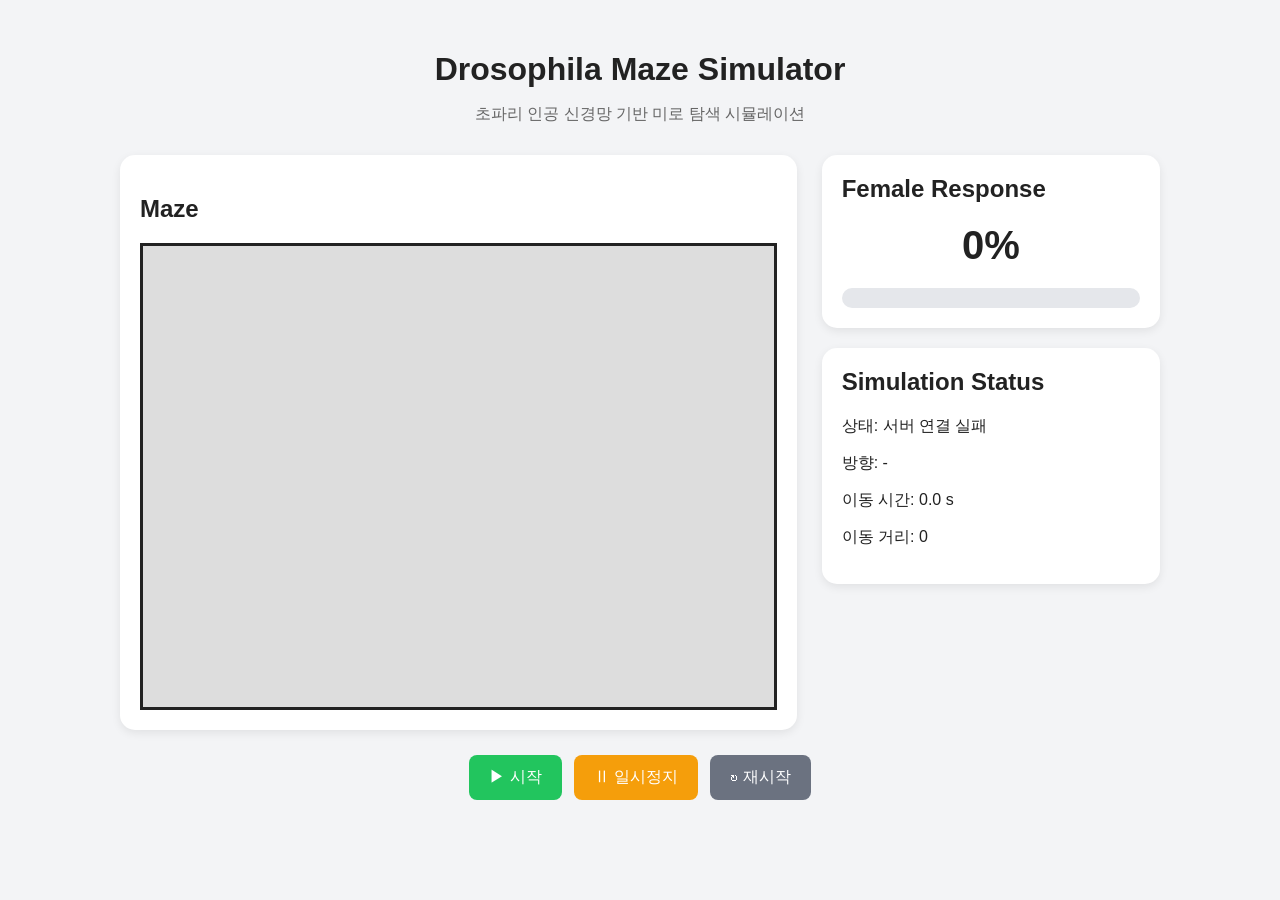
==== web/index.html @ 180507f6 "Connect neural network simulation to web interface" ====
<!DOCTYPE html>
<html lang="ko">
<head>
    <meta charset="UTF-8">
    <meta name="viewport" content="width=device-width, initial-scale=1.0">
    <title>Drosophila Maze Simulator</title>
    <link rel="stylesheet" href="style.css">
</head>

<body>

    <div class="container">

        <header>
            <h1>Drosophila Maze Simulator</h1>
            <p>초파리 인공 신경망 기반 미로 탐색 시뮬레이션</p>
        </header>

        <main>

            <!-- 미로 -->
            <section class="maze-section">
                <h2>Maze</h2>

                <div id="maze"></div>
            </section>

            <!-- 정보 -->
            <section class="info-section">

                <div class="info-box">
                    <h2>Female Response</h2>

                    <div class="response-value">
                        <span id="responseValue">0</span>%
                    </div>

                    <div class="response-bar">
                        <div id="responseBar"></div>
                    </div>
                </div>

                <div class="info-box">
                    <h2>Simulation Status</h2>

                    <p>상태: <span id="status">대기 중</span></p>
                    <p>방향: <span id="direction">-</span></p>
                    <p>이동 시간: <span id="time">0.0</span> s</p>
                    <p>이동 거리: <span id="distance">0</span></p>
                </div>

            </section>

        </main>

        <!-- 버튼 -->
        <div class="controls">
            <button id="startButton">▶ 시작</button>
            <button id="pauseButton">Ⅱ 일시정지</button>
            <button id="resetButton">↻ 재시작</button>
        </div>

    </div>

    <script src="script.js"></script>

</body>
</html>
---- web/style.css ----
* {
    box-sizing: border-box;
}

body {
    margin: 0;
    font-family: Arial, sans-serif;
    background: #f3f4f6;
    color: #222;
}

.container {
    max-width: 1100px;
    margin: 0 auto;
    padding: 30px;
}

header {
    text-align: center;
    margin-bottom: 30px;
}

header h1 {
    margin-bottom: 8px;
}

header p {
    color: #666;
}

main {
    display: grid;
    grid-template-columns: 2fr 1fr;
    gap: 25px;
}

.maze-section,
.info-box {
    background: white;
    border-radius: 15px;
    padding: 20px;
    box-shadow: 0 3px 10px rgba(0, 0, 0, 0.08);
}

#maze {
    display: grid;

    /* 15 × 11 미로 */
    grid-template-columns: repeat(15, 1fr);
    grid-template-rows: repeat(11, 1fr);

    width: 100%;
    aspect-ratio: 15 / 11;

    border: 3px solid #222;
    background: #ddd;
}

.cell {
    border: 1px solid #ddd;
}

.wall {
    background: #222;
}

.path {
    background: #fff;
}

.start {
    background: #dbeafe;
}

.goal {
    background: #dcfce7;
}

.fly {
    background: #f59e0b;
    position: relative;
}

.fly::after {
    content: "🪰";
    position: absolute;
    left: 50%;
    top: 50%;
    transform: translate(-50%, -50%);
    font-size: 22px;
}

.info-section {
    display: flex;
    flex-direction: column;
    gap: 20px;
}

.info-box h2 {
    margin-top: 0;
}

.response-value {
    font-size: 40px;
    font-weight: bold;
    text-align: center;
    margin: 20px 0;
}

.response-bar {
    height: 20px;
    background: #e5e7eb;
    border-radius: 10px;
    overflow: hidden;
}

#responseBar {
    height: 100%;
    width: 0%;
    background: #3b82f6;
    transition: width 0.15s;
}

.controls {
    display: flex;
    justify-content: center;
    gap: 12px;
    margin-top: 25px;
}

button {
    border: none;
    padding: 12px 20px;
    border-radius: 8px;
    font-size: 16px;
    cursor: pointer;
}

button:hover {
    opacity: 0.85;
}

#startButton {
    background: #22c55e;
    color: white;
}

#pauseButton {
    background: #f59e0b;
    color: white;
}

#resetButton {
    background: #6b7280;
    color: white;
}

@media (max-width: 800px) {
    main {
        grid-template-columns: 1fr;
    }

    .container {
        padding: 15px;
    }
}
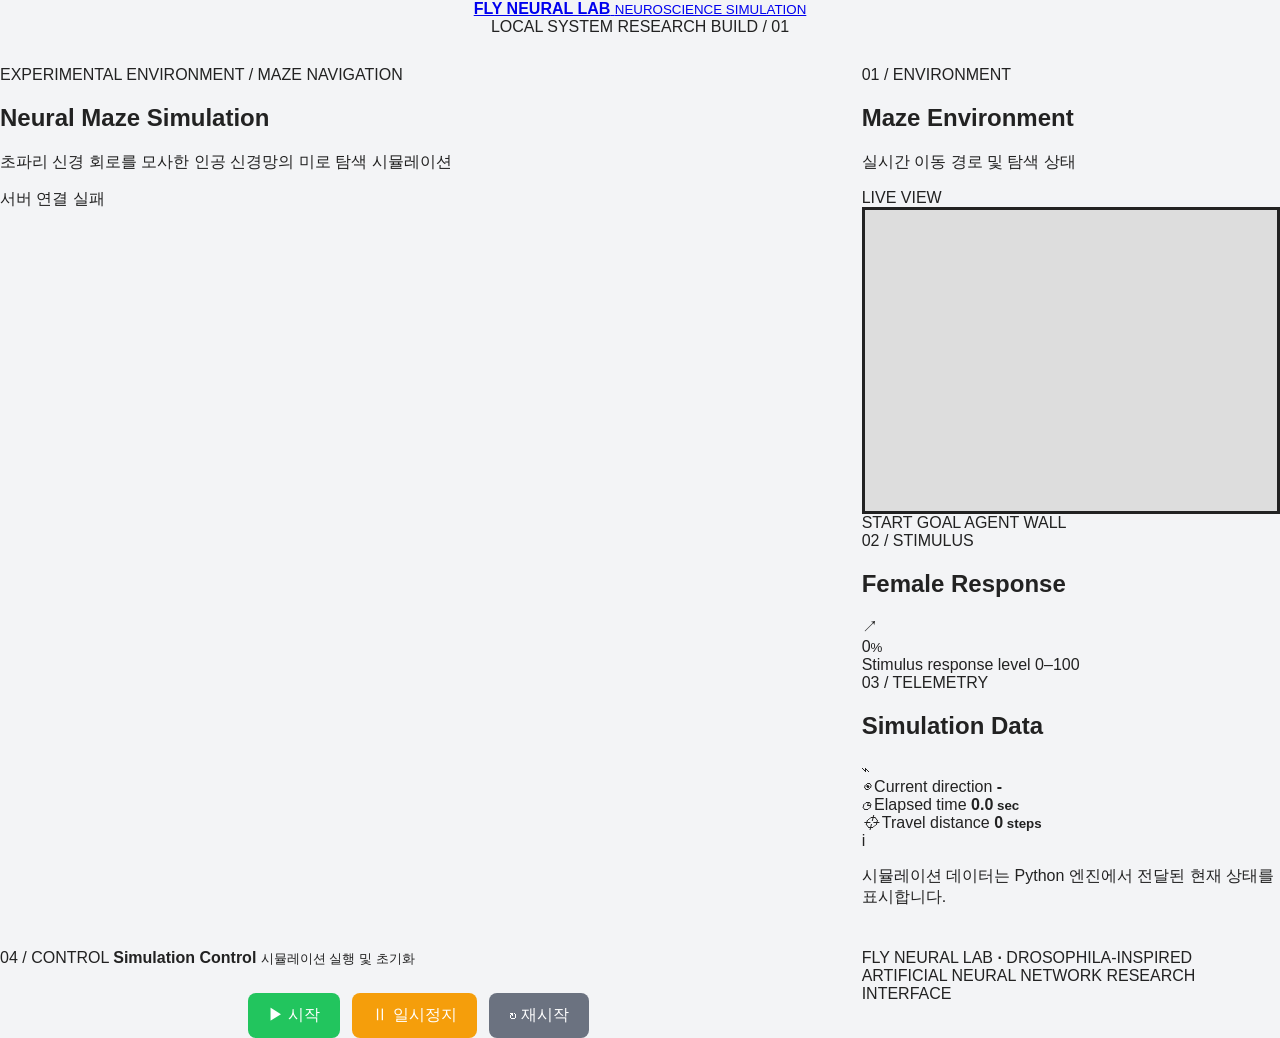
==== commit d0fa9353: "Redesign simulation dashboard structure" ====
--- a/web/index.html
+++ b/web/index.html
@@ -3,66 +3,138 @@
 <head>
     <meta charset="UTF-8">
     <meta name="viewport" content="width=device-width, initial-scale=1.0">
-    <title>Drosophila Maze Simulator</title>
+    <meta name="theme-color" content="#080f1b">
+    <title>Fly Neural Lab | Maze Simulation</title>
+    <link rel="preconnect" href="https://fonts.googleapis.com">
+    <link rel="preconnect" href="https://fonts.gstatic.com" crossorigin>
+    <link href="https://fonts.googleapis.com/css2?family=DM+Mono:wght@400;500&family=Inter:wght@400;500;600;700;800&family=Noto+Sans+KR:wght@400;500;600;700&display=swap" rel="stylesheet">
     <link rel="stylesheet" href="style.css">
 </head>
-
 <body>
-
-    <div class="container">
-
-        <header>
-            <h1>Drosophila Maze Simulator</h1>
-            <p>초파리 인공 신경망 기반 미로 탐색 시뮬레이션</p>
+    <div class="app-shell">
+        <header class="topbar">
+            <a class="brand" href="/" aria-label="Fly Neural Lab home">
+                <span class="brand-mark"><span></span><span></span><span></span></span>
+                <span class="brand-copy">
+                    <strong>FLY NEURAL LAB</strong>
+                    <small>NEUROSCIENCE SIMULATION</small>
+                </span>
+            </a>
+            <div class="topbar-meta">
+                <span class="system-indicator"><i></i> LOCAL SYSTEM</span>
+                <span class="version-label">RESEARCH BUILD / 01</span>
+            </div>
         </header>
 
-        <main>
-
-            <!-- 미로 -->
-            <section class="maze-section">
-                <h2>Maze</h2>
-
-                <div id="maze"></div>
+        <main class="dashboard">
+            <section class="page-heading">
+                <div>
+                    <div class="eyebrow">EXPERIMENTAL ENVIRONMENT <span> / </span> MAZE NAVIGATION</div>
+                    <h1>Neural Maze Simulation</h1>
+                    <p>초파리 신경 회로를 모사한 인공 신경망의 미로 탐색 시뮬레이션</p>
+                </div>
+                <div class="run-state">
+                    <span class="state-dot"></span>
+                    <span id="status">대기 중</span>
+                </div>
             </section>
 
-            <!-- 정보 -->
-            <section class="info-section">
-
-                <div class="info-box">
-                    <h2>Female Response</h2>
-
-                    <div class="response-value">
-                        <span id="responseValue">0</span>%
+            <section class="workspace">
+                <article class="panel maze-panel">
+                    <div class="panel-heading">
+                        <div>
+                            <span class="panel-index">01 / ENVIRONMENT</span>
+                            <h2>Maze Environment</h2>
+                            <p>실시간 이동 경로 및 탐색 상태</p>
+                        </div>
+                        <span class="live-tag"><i></i> LIVE VIEW</span>
                     </div>
 
-                    <div class="response-bar">
-                        <div id="responseBar"></div>
+                    <div class="maze-stage">
+                        <div class="maze-frame">
+                            <div id="maze" aria-label="미로 시뮬레이션 화면"></div>
+                        </div>
                     </div>
-                </div>
 
-                <div class="info-box">
-                    <h2>Simulation Status</h2>
+                    <div class="maze-legend">
+                        <span><i class="legend-start"></i> START</span>
+                        <span><i class="legend-goal"></i> GOAL</span>
+                        <span><i class="legend-fly"></i> AGENT</span>
+                        <span><i class="legend-wall"></i> WALL</span>
+                    </div>
+                </article>
 
-                    <p>상태: <span id="status">대기 중</span></p>
-                    <p>방향: <span id="direction">-</span></p>
-                    <p>이동 시간: <span id="time">0.0</span> s</p>
-                    <p>이동 거리: <span id="distance">0</span></p>
-                </div>
+                <aside class="side-column">
+                    <article class="panel response-panel">
+                        <div class="panel-heading compact">
+                            <div>
+                                <span class="panel-index">02 / STIMULUS</span>
+                                <h2>Female Response</h2>
+                            </div>
+                            <span class="mini-icon">↗</span>
+                        </div>
+                        <div class="response-reading">
+                            <span id="responseValue">0</span><small>%</small>
+                        </div>
+                        <div class="response-track">
+                            <div id="responseBar"></div>
+                        </div>
+                        <div class="metric-foot">
+                            <span>Stimulus response level</span>
+                            <span class="metric-unit">0–100</span>
+                        </div>
+                    </article>
 
+                    <article class="panel telemetry-panel">
+                        <div class="panel-heading compact">
+                            <div>
+                                <span class="panel-index">03 / TELEMETRY</span>
+                                <h2>Simulation Data</h2>
+                            </div>
+                            <span class="telemetry-icon">⌁</span>
+                        </div>
+                        <div class="telemetry-list">
+                            <div class="telemetry-row">
+                                <span class="telemetry-label"><i class="data-icon">◉</i> Current direction</span>
+                                <strong id="direction">-</strong>
+                            </div>
+                            <div class="telemetry-row">
+                                <span class="telemetry-label"><i class="data-icon">◷</i> Elapsed time</span>
+                                <strong><span id="time">0.0</span><small> sec</small></strong>
+                            </div>
+                            <div class="telemetry-row">
+                                <span class="telemetry-label"><i class="data-icon">⌖</i> Travel distance</span>
+                                <strong><span id="distance">0</span><small> steps</small></strong>
+                            </div>
+                        </div>
+                    </article>
+
+                    <div class="note-card">
+                        <span class="note-mark">i</span>
+                        <p>시뮬레이션 데이터는 Python 엔진에서 전달된 현재 상태를 표시합니다.</p>
+                    </div>
+                </aside>
             </section>
 
+            <section class="control-panel">
+                <div class="control-copy">
+                    <span class="panel-index">04 / CONTROL</span>
+                    <strong>Simulation Control</strong>
+                    <small>시뮬레이션 실행 및 초기화</small>
+                </div>
+                <div class="controls">
+                    <button id="startButton" class="button button-primary"><span>▶</span> 시작</button>
+                    <button id="pauseButton" class="button button-secondary"><span>Ⅱ</span> 일시정지</button>
+                    <button id="resetButton" class="button button-quiet"><span>↻</span> 재시작</button>
+                </div>
+            </section>
+
+            <footer class="footer">
+                <span>FLY NEURAL LAB <b>·</b> DROSOPHILA-INSPIRED ARTIFICIAL NEURAL NETWORK</span>
+                <span>RESEARCH INTERFACE</span>
+            </footer>
         </main>
-
-        <!-- 버튼 -->
-        <div class="controls">
-            <button id="startButton">▶ 시작</button>
-            <button id="pauseButton">Ⅱ 일시정지</button>
-            <button id="resetButton">↻ 재시작</button>
-        </div>
-
     </div>
-
     <script src="script.js"></script>
-
 </body>
 </html>
